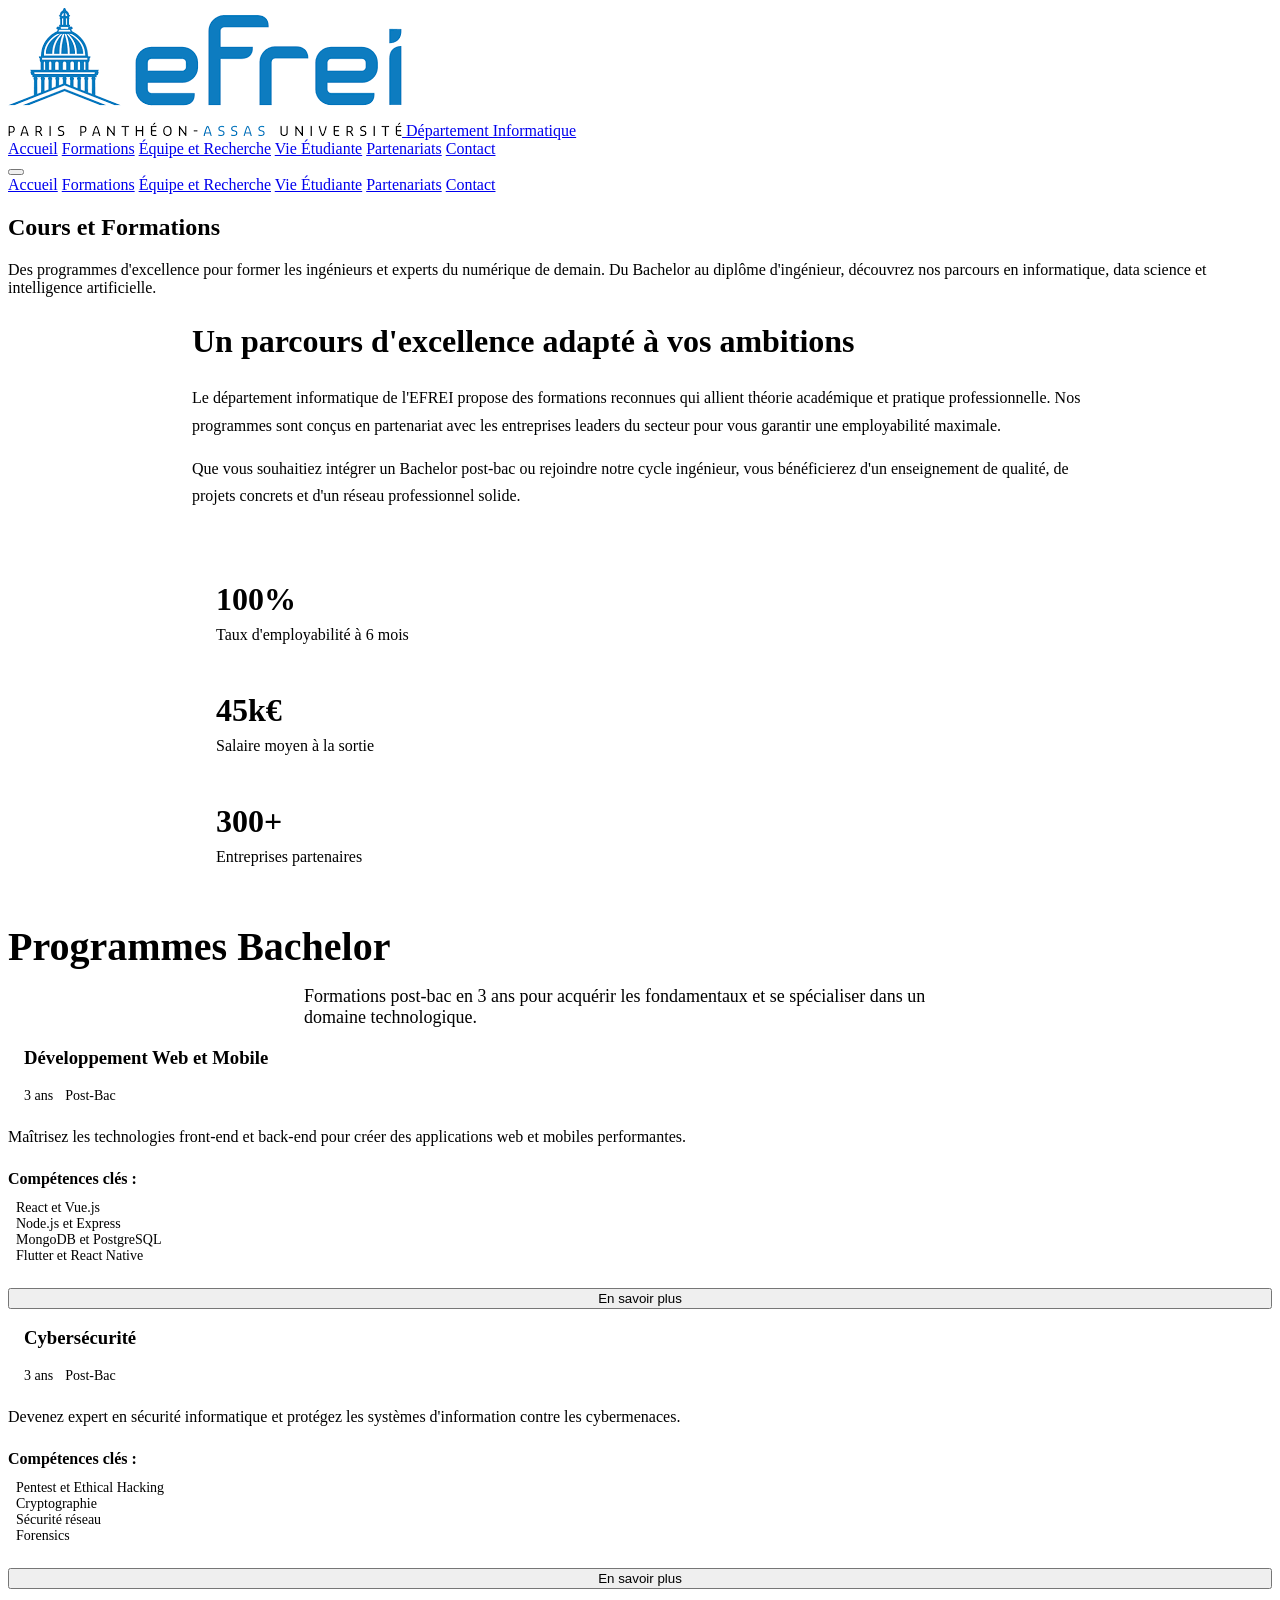
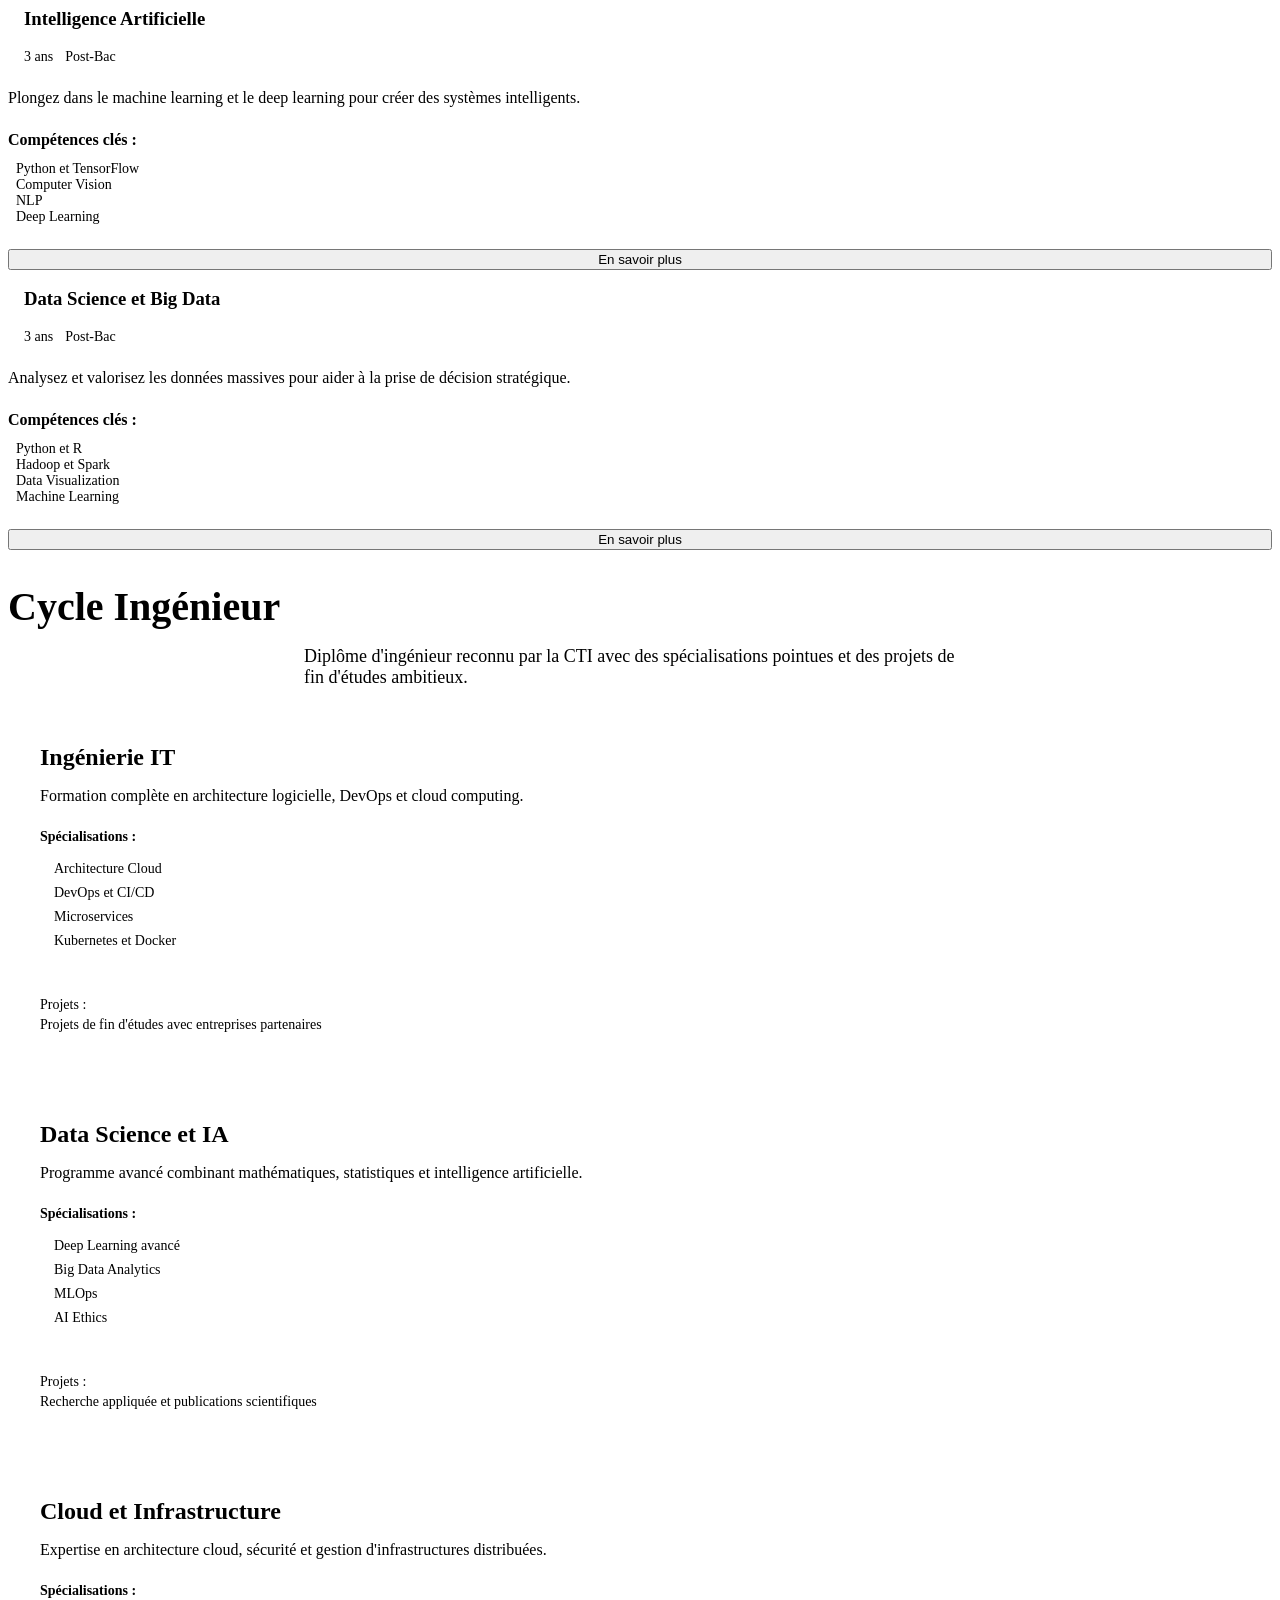
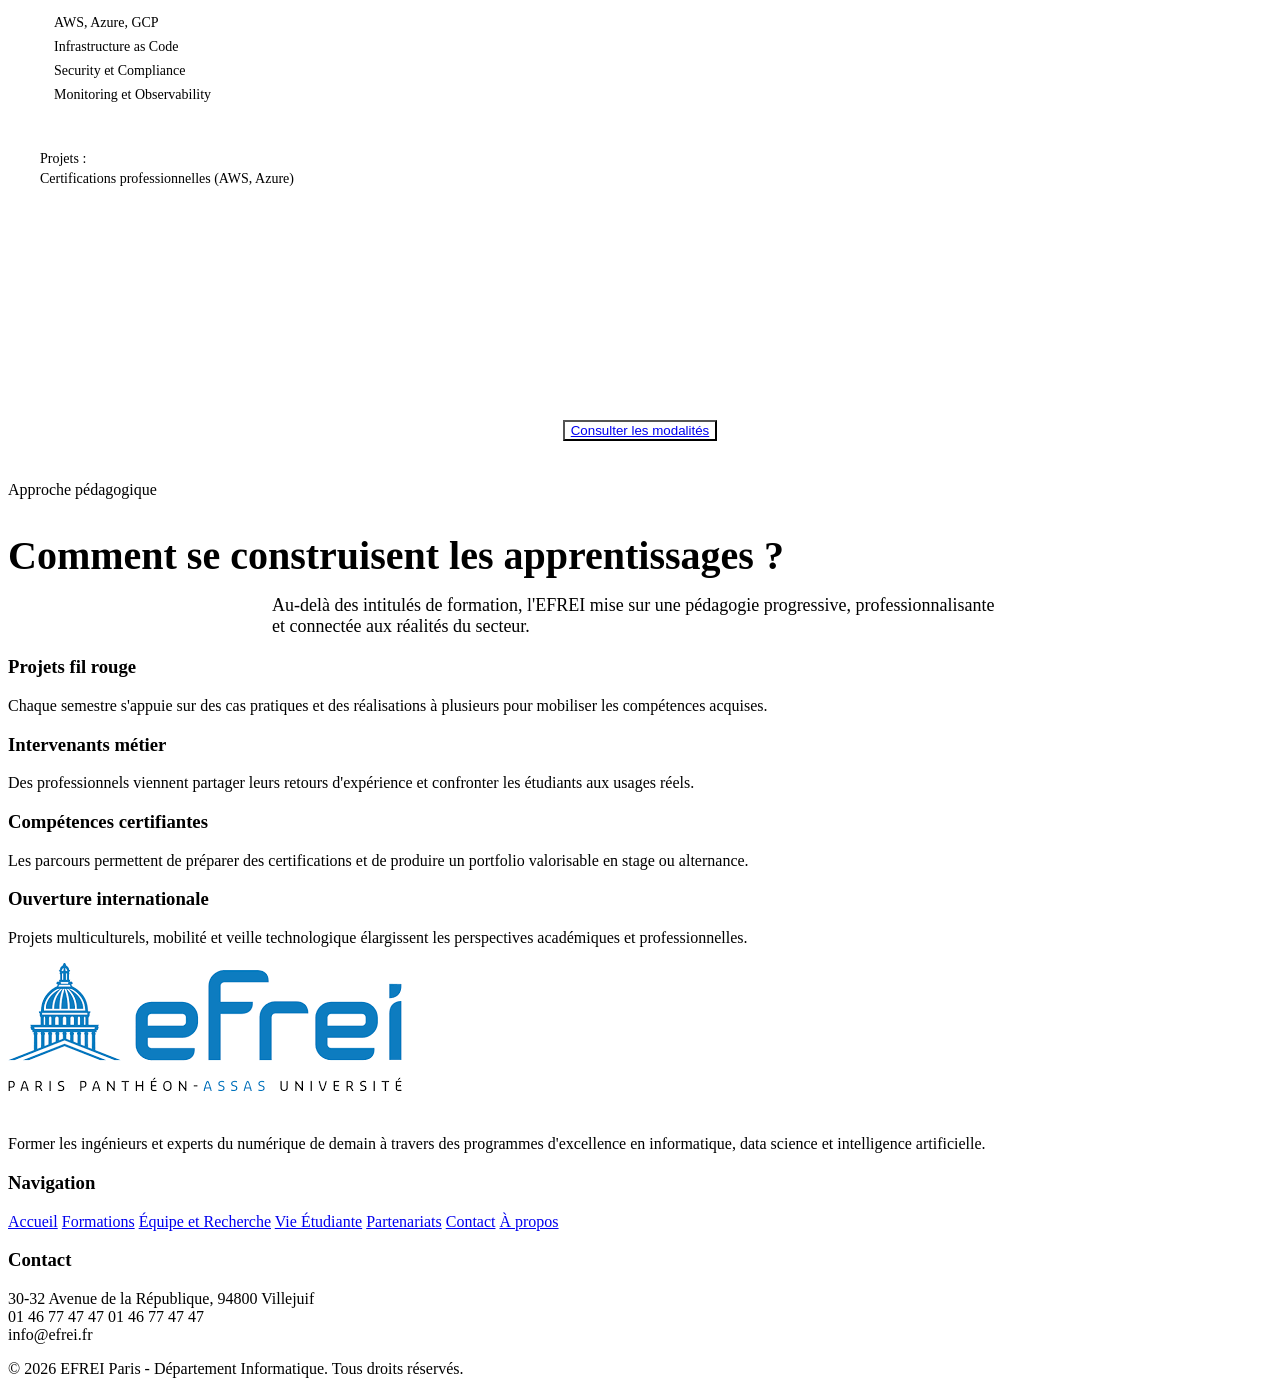
==== SITE_TI402_Prog_WEB_OUMEZZAOUCHE_BOUAOUINA/html/formations.html @ 8ddace44 "Ajout du fichier fromation.html avec un petit "bonus" quand on cliquer sur "voir les modalités" pour" ====
<!DOCTYPE html>
<html lang="fr">
<head>
    <meta charset="UTF-8">
    <meta name="viewport" content="width=device-width, initial-scale=1.0">
    <meta name="description" content="Découvrez nos formations en informatique : Bachelors et Cycle Ingénieur.">
    <title>Formations - EFREI Département Informatique</title>
    <link rel="stylesheet" href="../css/styles.css">
</head>
<body>
    <!-- EN-TETE -->
    <header class="entete-site">
        <div class="conteneur-entete">
            <a href="index.html" class="logo-entete">
                <img src="../img/efrei.png" alt="EFREI Paris">
                <span class="texte-logo-entete">Département Informatique</span>
            </a>

            <nav class="navigation-entete">
                <a href="index.html">Accueil</a>
                <a href="formations.html">Formations</a>
                <a href="equipe.html">Équipe et Recherche</a>
                <a href="vie-etudiante.html">Vie Étudiante</a>
                <a href="partenariats.html">Partenariats</a>
                <a href="contact.html">Contact</a>
            </nav>

            <button class="bouton-menu-petit-ecran" id="bouton-menu-petit-ecran" aria-label="Menu">
                <i class="icone icone-menu"></i>
            </button>
        </div>

        <nav class="menu-petit-ecran" id="menu-petit-ecran">
            <a href="index.html">Accueil</a>
            <a href="formations.html">Formations</a>
            <a href="equipe.html">Équipe et Recherche</a>
            <a href="vie-etudiante.html">Vie Étudiante</a>
            <a href="partenariats.html">Partenariats</a>
            <a href="contact.html">Contact</a>
        </nav>
    </header>

    <!-- BANDEAU DE PAGE -->
    <section class="bandeau-page">
        <div class="conteneur">
            <div class="contenu-bandeau-page">
                <h1 class="titre-page">Cours et Formations</h1>
                <p class="description-page">
                    Des programmes d'excellence pour former les ingénieurs et experts du numérique de demain. Du Bachelor au diplôme d'ingénieur, découvrez nos parcours en informatique, data science et intelligence artificielle.
                </p>
            </div>
        </div>
    </section>

    <!-- INTRODUCTION -->
    <section class="section-page" style="background: white;">
        <div class="conteneur">
            <div style="max-width: 56rem; margin: 0 auto;">
                <h2 style="font-size: 2rem; font-family: var(--police-titre); font-weight: 700; margin-bottom: 1.5rem;">
                    Un parcours d'excellence adapté à vos ambitions
                </h2>
                <div style="color: var(--gris-600); margin-bottom: 1rem; line-height: 1.7;">
                    <p style="margin-bottom: 1rem;">
                        Le département informatique de l'EFREI propose des formations reconnues qui allient théorie académique et pratique professionnelle. Nos programmes sont conçus en partenariat avec les entreprises leaders du secteur pour vous garantir une employabilité maximale.
                    </p>
                    <p>
                        Que vous souhaitiez intégrer un Bachelor post-bac ou rejoindre notre cycle ingénieur, vous bénéficierez d'un enseignement de qualité, de projets concrets et d'un réseau professionnel solide.
                    </p>
                </div>

                <div class="grille grille-1 grille-3" style="margin-top: 3rem;">
                    <div style="background: linear-gradient(to bottom right, var(--bleu-50), white); border: 1px solid var(--bleu-100); border-radius: var(--arrondi-xl); padding: 1.5rem;">
                        <div style="font-size: 2rem; font-family: var(--police-titre); font-weight: 700; color: var(--bleu-600); margin-bottom: 0.5rem;">100%</div>
                        <div style="color: var(--gris-700); font-weight: 500;">Taux d'employabilité à 6 mois</div>
                    </div>
                    <div style="background: linear-gradient(to bottom right, var(--violet-100), white); border: 1px solid var(--violet-300); border-radius: var(--arrondi-xl); padding: 1.5rem;">
                        <div style="font-size: 2rem; font-family: var(--police-titre); font-weight: 700; color: var(--violet-600); margin-bottom: 0.5rem;">45k€</div>
                        <div style="color: var(--gris-700); font-weight: 500;">Salaire moyen à la sortie</div>
                    </div>
                    <div style="background: linear-gradient(to bottom right, var(--cyan-100), white); border: 1px solid var(--cyan-500); border-radius: var(--arrondi-xl); padding: 1.5rem;">
                        <div style="font-size: 2rem; font-family: var(--police-titre); font-weight: 700; color: var(--vert-500); margin-bottom: 0.5rem;">300+</div>
                        <div style="color: var(--gris-700); font-weight: 500;">Entreprises partenaires</div>
                    </div>
                </div>
            </div>
        </div>
    </section>

    <!-- BACHELORS -->
    <section class="section-page fond-degrade-clair">
        <div class="conteneur">
            <div class="texte-centre marge-bas-12">
                <h2 style="font-size: 2.5rem; font-family: var(--police-titre); font-weight: 700; margin-bottom: 1rem;">
                    Programmes Bachelor
                </h2>
                <p style="font-size: 1.125rem; color: var(--gris-600); max-width: 42rem; margin: 0 auto;">
                    Formations post-bac en 3 ans pour acquérir les fondamentaux et se spécialiser dans un domaine technologique.
                </p>
            </div>

            <div class="grille grille-1 grille-2">
                <!-- Bachelor 1: Développement Web et Mobile -->
                <div class="carte">
                    <div style="height: 0.5rem; background: linear-gradient(to right, var(--bleu-500), var(--cyan-500)); border-radius: var(--arrondi-2xl) var(--arrondi-2xl) 0 0; margin: -2rem -2rem 1.5rem;"></div>
                    <div style="display: flex; align-items: start; gap: 1rem; margin-bottom: 1.5rem;">
                        <div class="icone-carte degrade-bleu">
                            <i class="icone icone-code"></i>
                        </div>
                        <div style="flex: 1;">
                            <h3 class="titre-carte">Développement Web et Mobile</h3>
                            <div style="display: flex; gap: 0.75rem; font-size: 0.875rem; color: var(--gris-600); margin-top: 0.5rem;">
                                <span class="pastille pastille-bleue">3 ans</span>
                                <span class="pastille pastille-bleue">Post-Bac</span>
                            </div>
                        </div>
                    </div>
                    <p class="description-carte" style="margin-bottom: 1.5rem;">
                        Maîtrisez les technologies front-end et back-end pour créer des applications web et mobiles performantes.
                    </p>
                    <div style="margin-bottom: 1.5rem;">
                        <h4 style="font-weight: 600; color: var(--gris-900); margin-bottom: 0.75rem;">Compétences clés :</h4>
                        <div class="grille grille-2" style="gap: 0.5rem;">
                            <div style="display: flex; align-items: center; gap: 0.5rem; font-size: 0.875rem; color: var(--gris-700);">
                                <i class="icone icone-validation" style="color: var(--vert-500);"></i>
                                <span>React et Vue.js</span>
                            </div>
                            <div style="display: flex; align-items: center; gap: 0.5rem; font-size: 0.875rem; color: var(--gris-700);">
                                <i class="icone icone-validation" style="color: var(--vert-500);"></i>
                                <span>Node.js et Express</span>
                            </div>
                            <div style="display: flex; align-items: center; gap: 0.5rem; font-size: 0.875rem; color: var(--gris-700);">
                                <i class="icone icone-validation" style="color: var(--vert-500);"></i>
                                <span>MongoDB et PostgreSQL</span>
                            </div>
                            <div style="display: flex; align-items: center; gap: 0.5rem; font-size: 0.875rem; color: var(--gris-700);">
                                <i class="icone icone-validation" style="color: var(--vert-500);"></i>
                                <span>Flutter et React Native</span>
                            </div>
                        </div>
                    </div>
                    <button class="bouton bouton-degrade" style="width: 100%;">
                        En savoir plus
                        <i class="icone icone-fleche-droite"></i>
                    </button>
                </div>

                <!-- Bachelor 2: Cybersécurité -->
                <div class="carte">
                    <div style="height: 0.5rem; background: linear-gradient(to right, var(--rouge-500), var(--orange-500)); border-radius: var(--arrondi-2xl) var(--arrondi-2xl) 0 0; margin: -2rem -2rem 1.5rem;"></div>
                    <div style="display: flex; align-items: start; gap: 1rem; margin-bottom: 1.5rem;">
                        <div class="icone-carte" style="background: linear-gradient(to bottom right, var(--rouge-500), var(--orange-500)); color: white;">
                            <i class="icone icone-bouclier"></i>
                        </div>
                        <div style="flex: 1;">
                            <h3 class="titre-carte">Cybersécurité</h3>
                            <div style="display: flex; gap: 0.75rem; font-size: 0.875rem; color: var(--gris-600); margin-top: 0.5rem;">
                                <span class="pastille pastille-bleue">3 ans</span>
                                <span class="pastille pastille-bleue">Post-Bac</span>
                            </div>
                        </div>
                    </div>
                    <p class="description-carte" style="margin-bottom: 1.5rem;">
                        Devenez expert en sécurité informatique et protégez les systèmes d'information contre les cybermenaces.
                    </p>
                    <div style="margin-bottom: 1.5rem;">
                        <h4 style="font-weight: 600; color: var(--gris-900); margin-bottom: 0.75rem;">Compétences clés :</h4>
                        <div class="grille grille-2" style="gap: 0.5rem;">
                            <div style="display: flex; align-items: center; gap: 0.5rem; font-size: 0.875rem; color: var(--gris-700);">
                                <i class="icone icone-validation" style="color: var(--vert-500);"></i>
                                <span>Pentest et Ethical Hacking</span>
                            </div>
                            <div style="display: flex; align-items: center; gap: 0.5rem; font-size: 0.875rem; color: var(--gris-700);">
                                <i class="icone icone-validation" style="color: var(--vert-500);"></i>
                                <span>Cryptographie</span>
                            </div>
                            <div style="display: flex; align-items: center; gap: 0.5rem; font-size: 0.875rem; color: var(--gris-700);">
                                <i class="icone icone-validation" style="color: var(--vert-500);"></i>
                                <span>Sécurité réseau</span>
                            </div>
                            <div style="display: flex; align-items: center; gap: 0.5rem; font-size: 0.875rem; color: var(--gris-700);">
                                <i class="icone icone-validation" style="color: var(--vert-500);"></i>
                                <span>Forensics</span>
                            </div>
                        </div>
                    </div>
                    <button class="bouton bouton-degrade" style="width: 100%;">
                        En savoir plus
                        <i class="icone icone-fleche-droite"></i>
                    </button>
                </div>

                <!-- Bachelor 3: IA -->
                <div class="carte">
                    <div style="height: 0.5rem; background: linear-gradient(to right, var(--violet-500), var(--rose-500)); border-radius: var(--arrondi-2xl) var(--arrondi-2xl) 0 0; margin: -2rem -2rem 1.5rem;"></div>
                    <div style="display: flex; align-items: start; gap: 1rem; margin-bottom: 1.5rem;">
                        <div class="icone-carte degrade-violet">
                            <i class="icone icone-cerveau"></i>
                        </div>
                        <div style="flex: 1;">
                            <h3 class="titre-carte">Intelligence Artificielle</h3>
                            <div style="display: flex; gap: 0.75rem; font-size: 0.875rem; color: var(--gris-600); margin-top: 0.5rem;">
                                <span class="pastille pastille-bleue">3 ans</span>
                                <span class="pastille pastille-bleue">Post-Bac</span>
                            </div>
                        </div>
                    </div>
                    <p class="description-carte" style="margin-bottom: 1.5rem;">
                        Plongez dans le machine learning et le deep learning pour créer des systèmes intelligents.
                    </p>
                    <div style="margin-bottom: 1.5rem;">
                        <h4 style="font-weight: 600; color: var(--gris-900); margin-bottom: 0.75rem;">Compétences clés :</h4>
                        <div class="grille grille-2" style="gap: 0.5rem;">
                            <div style="display: flex; align-items: center; gap: 0.5rem; font-size: 0.875rem; color: var(--gris-700);">
                                <i class="icone icone-validation" style="color: var(--vert-500);"></i>
                                <span>Python et TensorFlow</span>
                            </div>
                            <div style="display: flex; align-items: center; gap: 0.5rem; font-size: 0.875rem; color: var(--gris-700);">
                                <i class="icone icone-validation" style="color: var(--vert-500);"></i>
                                <span>Computer Vision</span>
                            </div>
                            <div style="display: flex; align-items: center; gap: 0.5rem; font-size: 0.875rem; color: var(--gris-700);">
                                <i class="icone icone-validation" style="color: var(--vert-500);"></i>
                                <span>NLP</span>
                            </div>
                            <div style="display: flex; align-items: center; gap: 0.5rem; font-size: 0.875rem; color: var(--gris-700);">
                                <i class="icone icone-validation" style="color: var(--vert-500);"></i>
                                <span>Deep Learning</span>
                            </div>
                        </div>
                    </div>
                    <button class="bouton bouton-degrade" style="width: 100%;">
                        En savoir plus
                        <i class="icone icone-fleche-droite"></i>
                    </button>
                </div>

                <!-- Bachelor 4: Data Science -->
                <div class="carte">
                    <div style="height: 0.5rem; background: linear-gradient(to right, var(--vert-500), var(--turquoise-500)); border-radius: var(--arrondi-2xl) var(--arrondi-2xl) 0 0; margin: -2rem -2rem 1.5rem;"></div>
                    <div style="display: flex; align-items: start; gap: 1rem; margin-bottom: 1.5rem;">
                        <div class="icone-carte degrade-vert">
                            <i class="icone icone-base-donnees"></i>
                        </div>
                        <div style="flex: 1;">
                            <h3 class="titre-carte">Data Science et Big Data</h3>
                            <div style="display: flex; gap: 0.75rem; font-size: 0.875rem; color: var(--gris-600); margin-top: 0.5rem;">
                                <span class="pastille pastille-bleue">3 ans</span>
                                <span class="pastille pastille-bleue">Post-Bac</span>
                            </div>
                        </div>
                    </div>
                    <p class="description-carte" style="margin-bottom: 1.5rem;">
                        Analysez et valorisez les données massives pour aider à la prise de décision stratégique.
                    </p>
                    <div style="margin-bottom: 1.5rem;">
                        <h4 style="font-weight: 600; color: var(--gris-900); margin-bottom: 0.75rem;">Compétences clés :</h4>
                        <div class="grille grille-2" style="gap: 0.5rem;">
                            <div style="display: flex; align-items: center; gap: 0.5rem; font-size: 0.875rem; color: var(--gris-700);">
                                <i class="icone icone-validation" style="color: var(--vert-500);"></i>
                                <span>Python et R</span>
                            </div>
                            <div style="display: flex; align-items: center; gap: 0.5rem; font-size: 0.875rem; color: var(--gris-700);">
                                <i class="icone icone-validation" style="color: var(--vert-500);"></i>
                                <span>Hadoop et Spark</span>
                            </div>
                            <div style="display: flex; align-items: center; gap: 0.5rem; font-size: 0.875rem; color: var(--gris-700);">
                                <i class="icone icone-validation" style="color: var(--vert-500);"></i>
                                <span>Data Visualization</span>
                            </div>
                            <div style="display: flex; align-items: center; gap: 0.5rem; font-size: 0.875rem; color: var(--gris-700);">
                                <i class="icone icone-validation" style="color: var(--vert-500);"></i>
                                <span>Machine Learning</span>
                            </div>
                        </div>
                    </div>
                    <button class="bouton bouton-degrade" style="width: 100%;">
                        En savoir plus
                        <i class="icone icone-fleche-droite"></i>
                    </button>
                </div>
            </div>
        </div>
    </section>

    <!-- CYCLE INGÉNIEUR -->
    <section class="section-page" style="background: white;">
        <div class="conteneur">
            <div class="texte-centre marge-bas-12">
                <h2 style="font-size: 2.5rem; font-family: var(--police-titre); font-weight: 700; margin-bottom: 1rem;">
                    Cycle Ingénieur
                </h2>
                <p style="font-size: 1.125rem; color: var(--gris-600); max-width: 42rem; margin: 0 auto;">
                    Diplôme d'ingénieur reconnu par la CTI avec des spécialisations pointues et des projets de fin d'études ambitieux.
                </p>
            </div>

            <div class="grille grille-1 grille-3 marge-bas-12">
                <div style="background: linear-gradient(to bottom right, var(--gris-50), white); border: 1px solid var(--gris-200); border-radius: var(--arrondi-2xl); padding: 2rem;">
                    <div class="icone-carte" style="background: linear-gradient(to bottom right, var(--indigo-500), var(--bleu-600)); color: white; margin-bottom: 1.5rem;">
                        <i class="icone icone-puce"></i>
                    </div>
                    <h3 style="font-size: 1.5rem; font-family: var(--police-titre); font-weight: 700; margin-bottom: 1rem;">Ingénierie IT</h3>
                    <p class="description-carte" style="margin-bottom: 1.5rem;">Formation complète en architecture logicielle, DevOps et cloud computing.</p>
                    <div style="margin-bottom: 1.5rem;">
                        <h4 style="font-weight: 600; font-size: 0.875rem; margin-bottom: 0.75rem;">Spécialisations :</h4>
                        <ul style="list-style: none; padding: 0;">
                            <li style="display: flex; gap: 0.5rem; margin-bottom: 0.5rem; font-size: 0.875rem; color: var(--gris-700);">
                                <span style="width: 0.375rem; height: 0.375rem; background: var(--bleu-500); border-radius: 50%; margin-top: 0.5rem;"></span>
                                <span>Architecture Cloud</span>
                            </li>
                            <li style="display: flex; gap: 0.5rem; margin-bottom: 0.5rem; font-size: 0.875rem; color: var(--gris-700);">
                                <span style="width: 0.375rem; height: 0.375rem; background: var(--bleu-500); border-radius: 50%; margin-top: 0.5rem;"></span>
                                <span>DevOps et CI/CD</span>
                            </li>
                            <li style="display: flex; gap: 0.5rem; margin-bottom: 0.5rem; font-size: 0.875rem; color: var(--gris-700);">
                                <span style="width: 0.375rem; height: 0.375rem; background: var(--bleu-500); border-radius: 50%; margin-top: 0.5rem;"></span>
                                <span>Microservices</span>
                            </li>
                            <li style="display: flex; gap: 0.5rem; margin-bottom: 0.5rem; font-size: 0.875rem; color: var(--gris-700);">
                                <span style="width: 0.375rem; height: 0.375rem; background: var(--bleu-500); border-radius: 50%; margin-top: 0.5rem;"></span>
                                <span>Kubernetes et Docker</span>
                            </li>
                        </ul>
                    </div>
                    <div style="padding-top: 1.5rem; border-top: 1px solid var(--gris-200);">
                        <div style="font-size: 0.875rem; font-weight: 500; margin-bottom: 0.25rem;">Projets :</div>
                        <div style="font-size: 0.875rem; color: var(--gris-600);">Projets de fin d'études avec entreprises partenaires</div>
                    </div>
                </div>

                <div style="background: linear-gradient(to bottom right, var(--gris-50), white); border: 1px solid var(--gris-200); border-radius: var(--arrondi-2xl); padding: 2rem;">
                    <div class="icone-carte" style="background: linear-gradient(to bottom right, var(--bleu-600), var(--orange-500)); color: white; margin-bottom: 1.5rem;">
                        <i class="icone icone-base-donnees"></i>
                    </div>
                    <h3 style="font-size: 1.5rem; font-family: var(--police-titre); font-weight: 700; margin-bottom: 1rem;">Data Science et IA</h3>
                    <p class="description-carte" style="margin-bottom: 1.5rem;">Programme avancé combinant mathématiques, statistiques et intelligence artificielle.</p>
                    <div style="margin-bottom: 1.5rem;">
                        <h4 style="font-weight: 600; font-size: 0.875rem; margin-bottom: 0.75rem;">Spécialisations :</h4>
                        <ul style="list-style: none; padding: 0;">
                            <li style="display: flex; gap: 0.5rem; margin-bottom: 0.5rem; font-size: 0.875rem; color: var(--gris-700);">
                                <span style="width: 0.375rem; height: 0.375rem; background: var(--bleu-500); border-radius: 50%; margin-top: 0.5rem;"></span>
                                <span>Deep Learning avancé</span>
                            </li>
                            <li style="display: flex; gap: 0.5rem; margin-bottom: 0.5rem; font-size: 0.875rem; color: var(--gris-700);">
                                <span style="width: 0.375rem; height: 0.375rem; background: var(--bleu-500); border-radius: 50%; margin-top: 0.5rem;"></span>
                                <span>Big Data Analytics</span>
                            </li>
                            <li style="display: flex; gap: 0.5rem; margin-bottom: 0.5rem; font-size: 0.875rem; color: var(--gris-700);">
                                <span style="width: 0.375rem; height: 0.375rem; background: var(--bleu-500); border-radius: 50%; margin-top: 0.5rem;"></span>
                                <span>MLOps</span>
                            </li>
                            <li style="display: flex; gap: 0.5rem; margin-bottom: 0.5rem; font-size: 0.875rem; color: var(--gris-700);">
                                <span style="width: 0.375rem; height: 0.375rem; background: var(--bleu-500); border-radius: 50%; margin-top: 0.5rem;"></span>
                                <span>AI Ethics</span>
                            </li>
                        </ul>
                    </div>
                    <div style="padding-top: 1.5rem; border-top: 1px solid var(--gris-200);">
                        <div style="font-size: 0.875rem; font-weight: 500; margin-bottom: 0.25rem;">Projets :</div>
                        <div style="font-size: 0.875rem; color: var(--gris-600);">Recherche appliquée et publications scientifiques</div>
                    </div>
                </div>

                <div style="background: linear-gradient(to bottom right, var(--gris-50), white); border: 1px solid var(--gris-200); border-radius: var(--arrondi-2xl); padding: 2rem;">
                    <div class="icone-carte" style="background: linear-gradient(to bottom right, var(--cyan-500), var(--bleu-600)); color: white; margin-bottom: 1.5rem;">
                        <i class="icone icone-nuage"></i>
                    </div>
                    <h3 style="font-size: 1.5rem; font-family: var(--police-titre); font-weight: 700; margin-bottom: 1rem;">Cloud et Infrastructure</h3>
                    <p class="description-carte" style="margin-bottom: 1.5rem;">Expertise en architecture cloud, sécurité et gestion d'infrastructures distribuées.</p>
                    <div style="margin-bottom: 1.5rem;">
                        <h4 style="font-weight: 600; font-size: 0.875rem; margin-bottom: 0.75rem;">Spécialisations :</h4>
                        <ul style="list-style: none; padding: 0;">
                            <li style="display: flex; gap: 0.5rem; margin-bottom: 0.5rem; font-size: 0.875rem; color: var(--gris-700);">
                                <span style="width: 0.375rem; height: 0.375rem; background: var(--bleu-500); border-radius: 50%; margin-top: 0.5rem;"></span>
                                <span>AWS, Azure, GCP</span>
                            </li>
                            <li style="display: flex; gap: 0.5rem; margin-bottom: 0.5rem; font-size: 0.875rem; color: var(--gris-700);">
                                <span style="width: 0.375rem; height: 0.375rem; background: var(--bleu-500); border-radius: 50%; margin-top: 0.5rem;"></span>
                                <span>Infrastructure as Code</span>
                            </li>
                            <li style="display: flex; gap: 0.5rem; margin-bottom: 0.5rem; font-size: 0.875rem; color: var(--gris-700);">
                                <span style="width: 0.375rem; height: 0.375rem; background: var(--bleu-500); border-radius: 50%; margin-top: 0.5rem;"></span>
                                <span>Security et Compliance</span>
                            </li>
                            <li style="display: flex; gap: 0.5rem; margin-bottom: 0.5rem; font-size: 0.875rem; color: var(--gris-700);">
                                <span style="width: 0.375rem; height: 0.375rem; background: var(--bleu-500); border-radius: 50%; margin-top: 0.5rem;"></span>
                                <span>Monitoring et Observability</span>
                            </li>
                        </ul>
                    </div>
                    <div style="padding-top: 1.5rem; border-top: 1px solid var(--gris-200);">
                        <div style="font-size: 0.875rem; font-weight: 500; margin-bottom: 0.25rem;">Projets :</div>
                        <div style="font-size: 0.875rem; color: var(--gris-600);">Certifications professionnelles (AWS, Azure)</div>
                    </div>
                </div>
            </div>

            <div style="background: linear-gradient(to bottom right, var(--bleu-600), var(--indigo-600), var(--violet-600)); border-radius: var(--arrondi-2xl); padding: 2.5rem; color: white; text-align: center;">
                <h3 style="font-size: 2rem; font-family: var(--police-titre); font-weight: 700; margin-bottom: 1rem;">
                    Modalités d'admission
                </h3>
                <p style="font-size: 1.125rem; opacity: 0.9; margin-bottom: 2rem; max-width: 42rem; margin-left: auto; margin-right: auto;">
                    Les admissions se font sur dossier via Parcoursup pour les Bachelors, et par concours ou sur dossier pour le cycle ingénieur.
                </p>
                <button class="bouton" style="background: white; color: var(--bleu-600);">
                    <a href="https://www.youtube.com/watch?v=E4WlUXrJgy4&t=1s">Consulter les modalités</a>
                    <i class="icone icone-fleche-droite"></i>
                </button>
            </div>
        </div>
    </section>

    <section class="section-page fond-degrade-clair">
        <div class="conteneur">
            <div class="texte-centre marge-bas-12">
                <div class="pastille pastille-bleue" style="margin-bottom: 1rem;">
                    <i class="icone icone-professeur"></i> Approche pédagogique
                </div>
                <h2 style="font-size: 2.5rem; font-family: var(--police-titre); font-weight: 700; margin-bottom: 1rem;">Comment se construisent les apprentissages ?</h2>
                <p style="font-size: 1.125rem; color: var(--gris-600); max-width: 46rem; margin: 0 auto;">Au-delà des intitulés de formation, l'EFREI mise sur une pédagogie progressive, professionnalisante et connectée aux réalités du secteur.</p>
            </div>

            <div class="grille grille-1 grille-4">
                <div class="carte">
                    <div class="icone-carte degrade-bleu">
                        <i class="icone icone-schema-projet"></i>
                    </div>
                    <h3 class="titre-carte">Projets fil rouge</h3>
                    <p class="description-carte">Chaque semestre s'appuie sur des cas pratiques et des réalisations à plusieurs pour mobiliser les compétences acquises.</p>
                </div>
                <div class="carte">
                    <div class="icone-carte degrade-violet">
                        <i class="icone icone-mallette"></i>
                    </div>
                    <h3 class="titre-carte">Intervenants métier</h3>
                    <p class="description-carte">Des professionnels viennent partager leurs retours d'expérience et confronter les étudiants aux usages réels.</p>
                </div>
                <div class="carte">
                    <div class="icone-carte degrade-vert">
                        <i class="icone icone-certificat"></i>
                    </div>
                    <h3 class="titre-carte">Compétences certifiantes</h3>
                    <p class="description-carte">Les parcours permettent de préparer des certifications et de produire un portfolio valorisable en stage ou alternance.</p>
                </div>
                <div class="carte">
                    <div class="icone-carte degrade-orange">
                        <i class="icone icone-globe"></i>
                    </div>
                    <h3 class="titre-carte">Ouverture internationale</h3>
                    <p class="description-carte">Projets multiculturels, mobilité et veille technologique élargissent les perspectives académiques et professionnelles.</p>
                </div>
            </div>
        </div>
    </section>

    <!-- PIED DE PAGE -->
    <footer class="pied-page">
        <div class="conteneur">
            <div class="contenu-pied-page">
                <div class="marque-pied-page">
                    <div class="logo-pied-page">
                        <img src="../img/efrei.png" alt="EFREI Paris">
                        <div style="font-size: 0.875rem; color: rgba(255,255,255,0.7); margin-top: 0.5rem;">Département Informatique</div>
                    </div>
                    <p class="description-pied-page">
                        Former les ingénieurs et experts du numérique de demain à travers des programmes d'excellence en informatique, data science et intelligence artificielle.
                    </p>
                    <div class="reseaux-pied-page">
                        <a href="https://www.facebook.com/EfreiParis/?locale=fr_FR" target="_blank" rel="noopener noreferrer" aria-label="Facebook">
                            <i class="icone icone-reseau-facebook"></i>
                        </a>
                        <a href="https://www.linkedin.com/school/efrei/posts/?feedView=all" target="_blank" rel="noopener noreferrer" aria-label="LinkedIn">
                            <i class="icone icone-reseau-linkedin"></i>
                        </a>
                        <a href="https://www.youtube.com/efrei" target="_blank" rel="noopener noreferrer" aria-label="YouTube">
                            <i class="icone icone-reseau-youtube"></i>
                        </a>
                        <a href="https://www.instagram.com/efrei_paris/" target="_blank" rel="noopener noreferrer" aria-label="Instagram">
                            <i class="icone icone-reseau-instagram"></i>
                        </a>
                    </div>
                </div>

                <div>
                    <h3 class="titre-pied-page">Navigation</h3>
                    <div class="liens-pied-page">
                        <a href="index.html">Accueil</a>
                        <a href="formations.html">Formations</a>
                        <a href="equipe.html">Équipe et Recherche</a>
                        <a href="vie-etudiante.html">Vie Étudiante</a>
                        <a href="partenariats.html">Partenariats</a>
                        <a href="contact.html">Contact</a>
                        <a href="contact.html#a-propos">À propos</a>
                    </div>
                </div>

                <div>
                    <h3 class="titre-pied-page">Contact</h3>
                    <div class="contact-pied-page">
                        <div class="element-contact-pied-page">
                            <i class="icone icone-position"></i>
                            <span>30-32 Avenue de la République, 94800 Villejuif</span>
                        </div>
                        <div class="element-contact-pied-page">
                            <i class="icone icone-telephone"></i>
                            <span>01 46 77 47 47</span>
                            <span>01 46 77 47 47</span>
                        </div>
                        <div class="element-contact-pied-page">
                            <i class="icone icone-enveloppe"></i>
                            <span>info@efrei.fr</span>
                        </div>
                    </div>
                </div>
            </div>

            <div class="bas-pied-page">
                <p>&copy; 2026 EFREI Paris - Département Informatique. Tous droits réservés.</p>
            </div>
        </div>
    </footer>

    <script src="../js/script.js"></script>
</body>
</html>
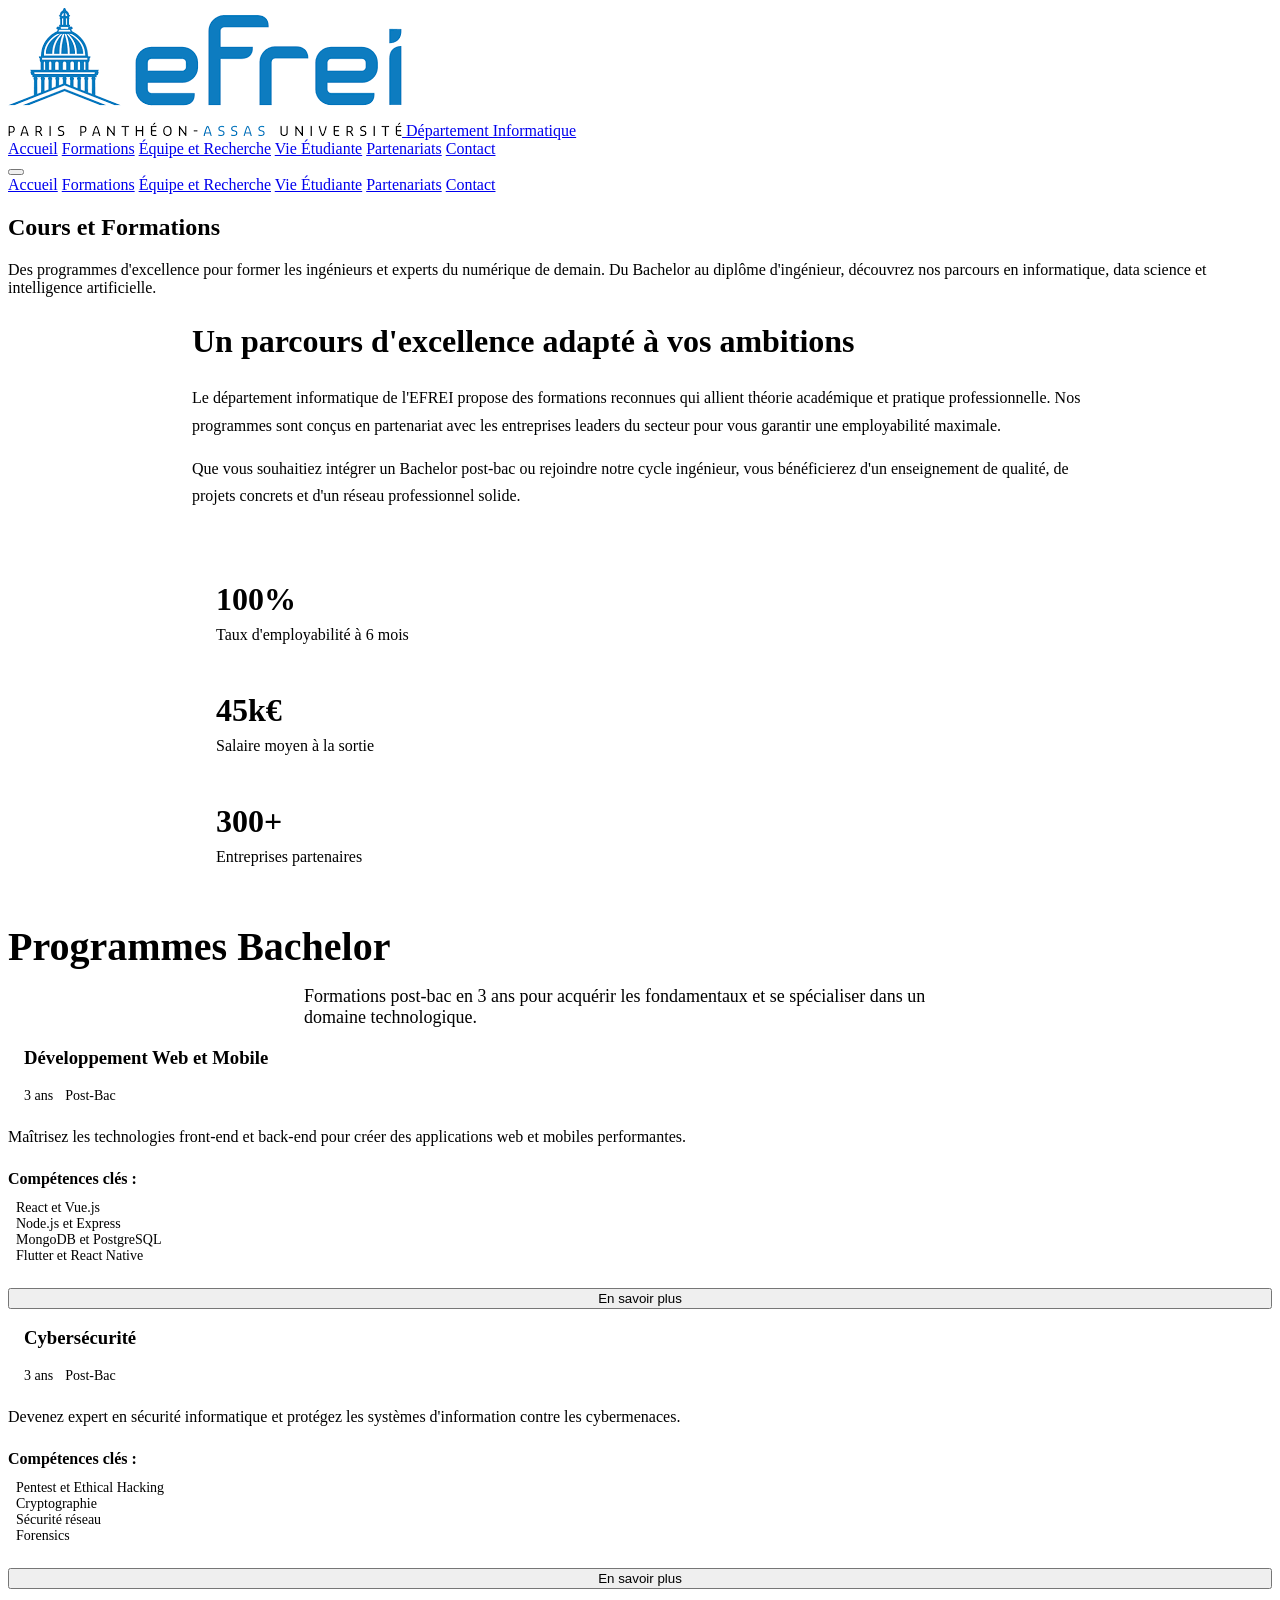
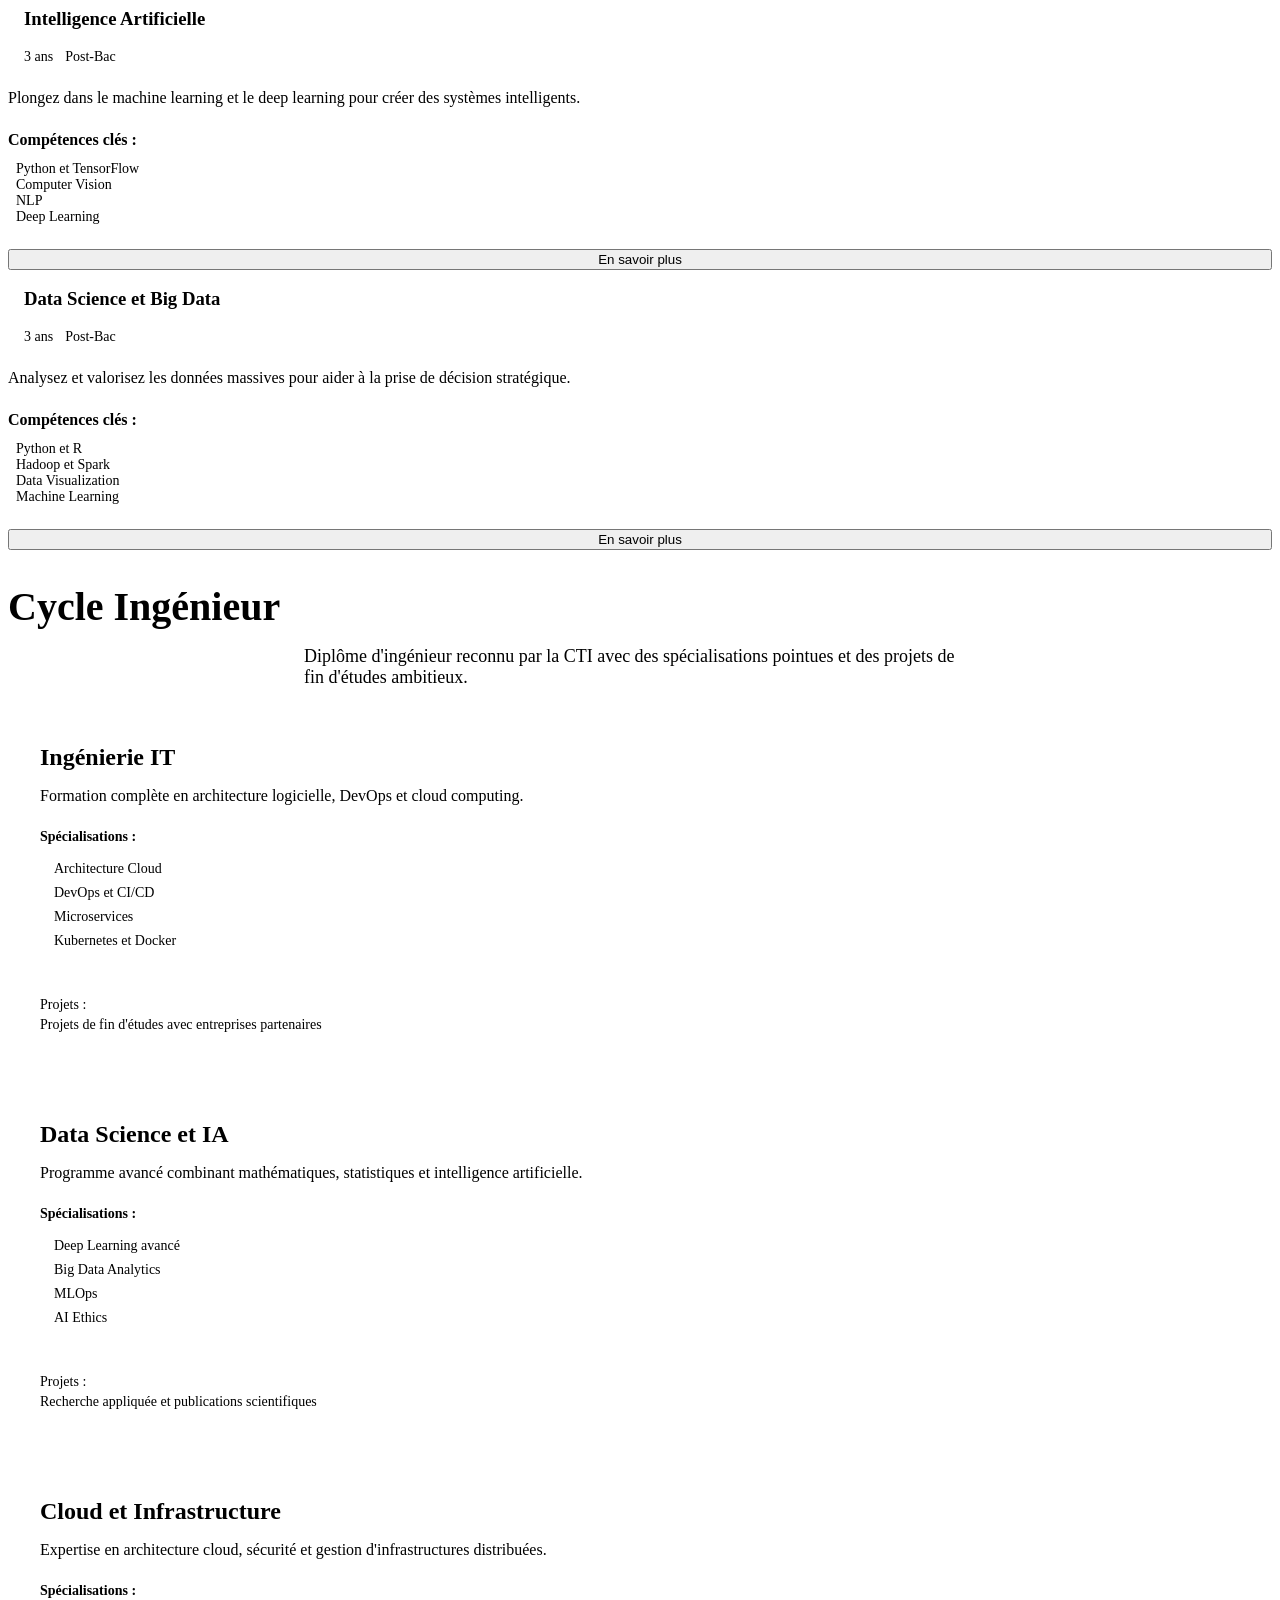
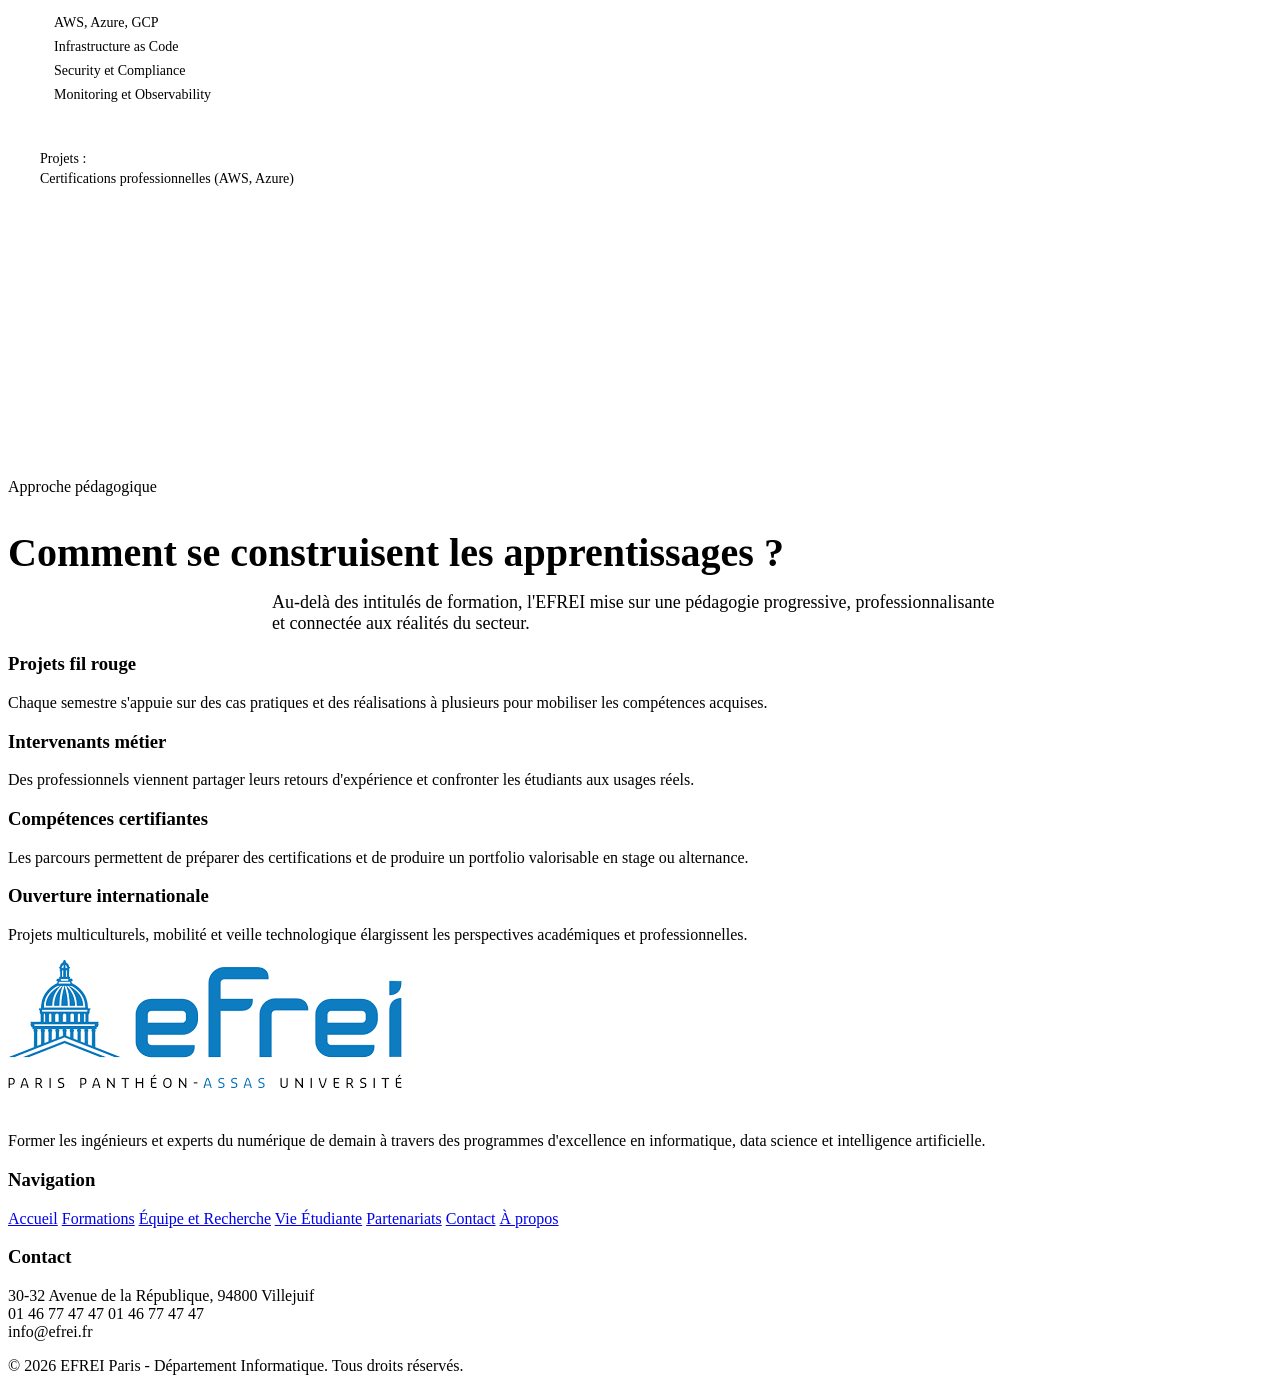
==== commit cc1bb10f: "Ajout du fichier fromation.html avec un petit "bonus" quand on cliquer sur "voir les modalités" pour" ====
--- a/SITE_TI402_Prog_WEB_OUMEZZAOUCHE_BOUAOUINA/html/formations.html
+++ b/SITE_TI402_Prog_WEB_OUMEZZAOUCHE_BOUAOUINA/html/formations.html
@@ -402,10 +402,9 @@
                 <p style="font-size: 1.125rem; opacity: 0.9; margin-bottom: 2rem; max-width: 42rem; margin-left: auto; margin-right: auto;">
                     Les admissions se font sur dossier via Parcoursup pour les Bachelors, et par concours ou sur dossier pour le cycle ingénieur.
                 </p>
-                <button class="bouton" style="background: white; color: var(--bleu-600);">
-                    <a href="https://www.youtube.com/watch?v=E4WlUXrJgy4&t=1s">Consulter les modalités</a>
-                    <i class="icone icone-fleche-droite"></i>
-                </button>
+                <a href="https://www.youtube.com/watch?v=E4WlUXrJgy4&t=1s" target="_blank" rel="noopener noreferrer" class="bouton" style="background: white; color: var(--bleu-600);">Consulter les modalités <i class="icone icone-fleche-droite"></i></a>
+
+
             </div>
         </div>
     </section>
